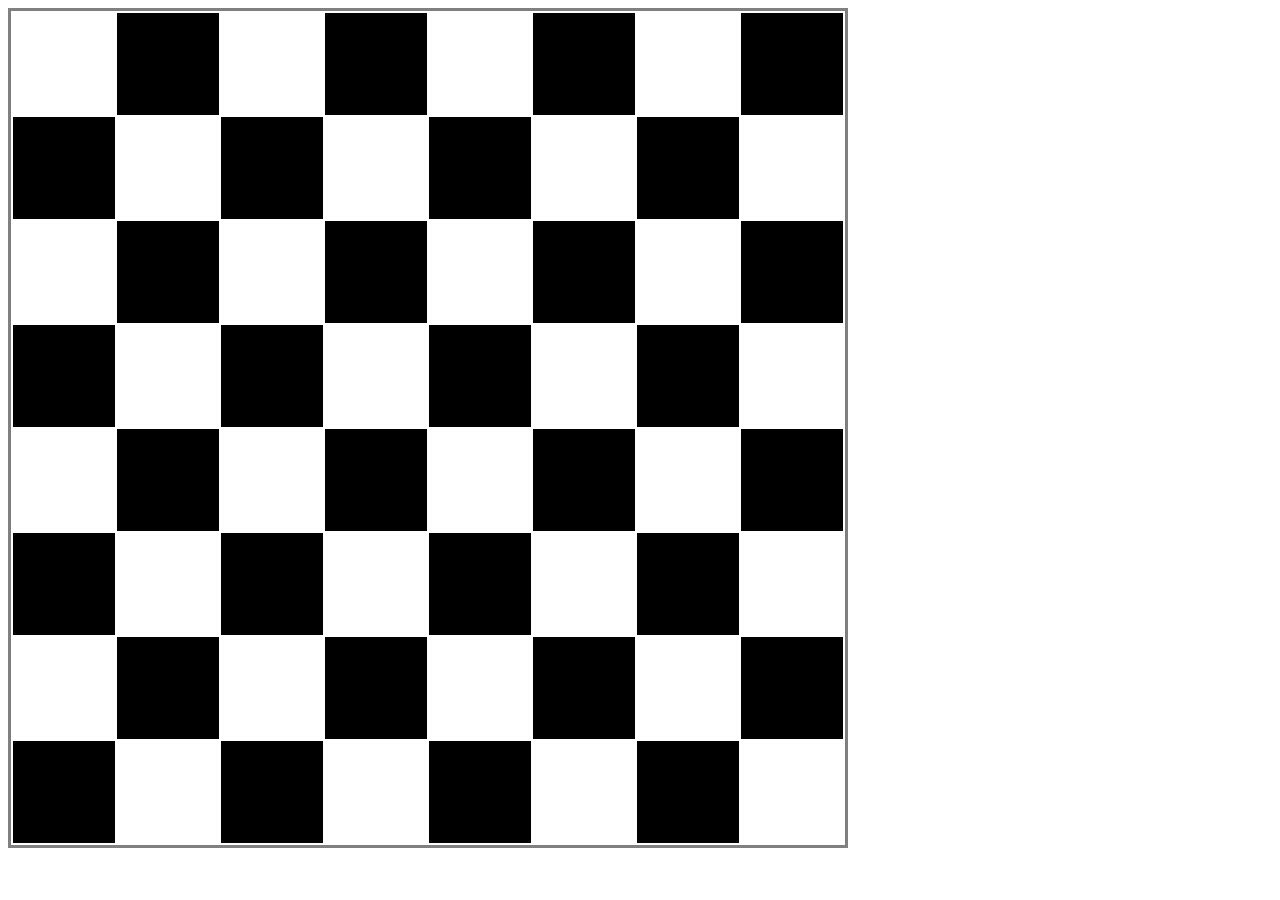
==== homework-5/homework-5.html @ 14199e46 "add homework" ====
<!DOCTYPE html>
<html lang="en">
<head>
    <meta charset="UTF-8">
    <title>Document</title>

</head>
<body>
    <script>
        
    document.write('<table style = "border-style : solid">');
        
    for (var i = 1; i < 9; i++) {
    document.write('<tr>');
    if (i % 2 == 0){
        for (var j = 1; j < 9; j++) {
        if (j % 2 == 0 ) {
        document.write('<td style = "width : 100px; height : 100px; background-color : white"></td>');
        }
            else {
            document.write('<td style = "width : 100px; height : 100px; background-color : black"></td>');
            };
        };
    }
        else {
        for (var j = 1; j < 9; j++) {
        if (j % 2 == 0) {
        document.write('<td style = "width : 100px; height : 100px; background-color : black"></td>');
        }
        else {
        document.write('<td style = "width : 100px; height : 100px; background-color : white"></td>');
        };
        };
        }
        document.write('</tr>');
        };


        var str1 = ['L','K','S','F','Q','S','K','L'];
        var str2 = ['P','P','P','P','P','P','P','P'];
        var str3 = ['P','P','P','P','P','P','P','P'];
        var str4 = ['L','K','S','F','Q','S','K','L'];
        var str5 = ['1','2','3','4','5','6','7','8'];
        
        
        var tr = document.createElement('tr');
        
        var td = document.createElement('td');
        td.innerTEXT=str1 ;
        
        tr.appendChild(td);
        
    
</script>
</body>
</html>
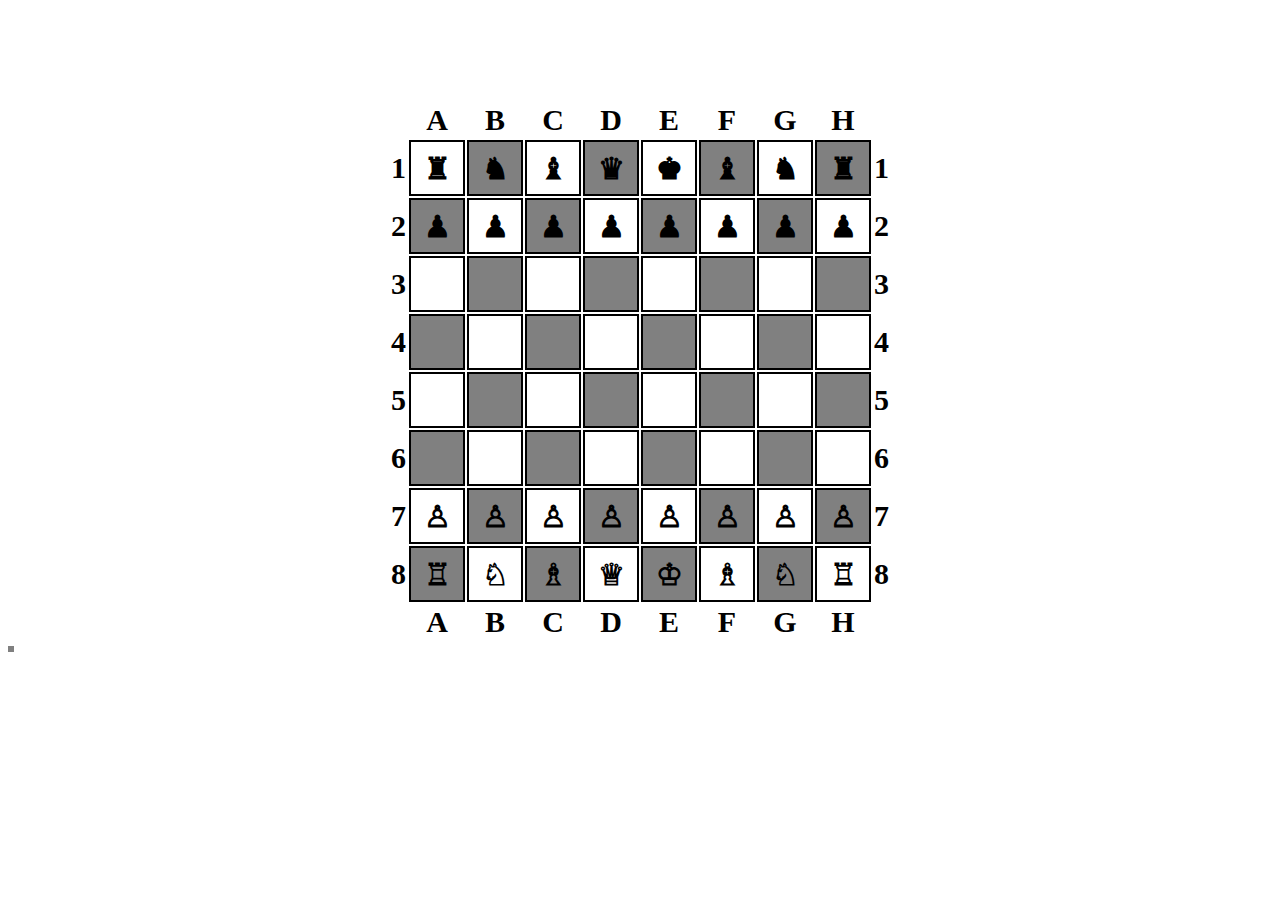
==== commit c7930d5d: "homework 5 and 6" ====
--- a/homework-5/homework-5.html
+++ b/homework-5/homework-5.html
@@ -1,56 +1,13 @@
 <!DOCTYPE html>
 <html lang="en">
-<head>
-    <meta charset="UTF-8">
-    <title>Document</title>
-
-</head>
-<body>
-    <script>
-        
-    document.write('<table style = "border-style : solid">');
-        
-    for (var i = 1; i < 9; i++) {
-    document.write('<tr>');
-    if (i % 2 == 0){
-        for (var j = 1; j < 9; j++) {
-        if (j % 2 == 0 ) {
-        document.write('<td style = "width : 100px; height : 100px; background-color : white"></td>');
-        }
-            else {
-            document.write('<td style = "width : 100px; height : 100px; background-color : black"></td>');
-            };
-        };
-    }
-        else {
-        for (var j = 1; j < 9; j++) {
-        if (j % 2 == 0) {
-        document.write('<td style = "width : 100px; height : 100px; background-color : black"></td>');
-        }
-        else {
-        document.write('<td style = "width : 100px; height : 100px; background-color : white"></td>');
-        };
-        };
-        }
-        document.write('</tr>');
-        };
-
-
-        var str1 = ['L','K','S','F','Q','S','K','L'];
-        var str2 = ['P','P','P','P','P','P','P','P'];
-        var str3 = ['P','P','P','P','P','P','P','P'];
-        var str4 = ['L','K','S','F','Q','S','K','L'];
-        var str5 = ['1','2','3','4','5','6','7','8'];
-        
-        
-        var tr = document.createElement('tr');
-        
-        var td = document.createElement('td');
-        td.innerTEXT=str1 ;
-        
-        tr.appendChild(td);
-        
-    
-</script>
-</body>
+<link rel="stylesheet" href="chess.css">
+    <head>
+        <title>Шахмотная доска</title>
+        <script src="chess.js"></script>
+    </head>
+    <body>
+        <div class="wrap">
+            <div id="board"></div>
+        </div>
+    </body>
 </html>
--- a/homework-5/chess.css
+++ b/homework-5/chess.css
@@ -0,0 +1,33 @@
+td.black-cell{
+    width: 50px;
+    height: 50px;
+    background-color: gray;
+    border: 2px solid black;
+}
+td.white-cell{
+    width: 50px;
+    height: 50px;
+    background-color: #fff;
+    border: 2px solid black;
+}
+
+td.border-cell{
+    width: 50px;
+    height: 50px;
+    background-color: white;
+}
+
+#board{
+    display: inline-block;
+}
+.wrap{
+    margin: 100px auto 0;
+    text-align: center;
+}
+td{
+    font-size: 30px;
+    font-weight: 600;
+}
+a{
+    color: black;
+}